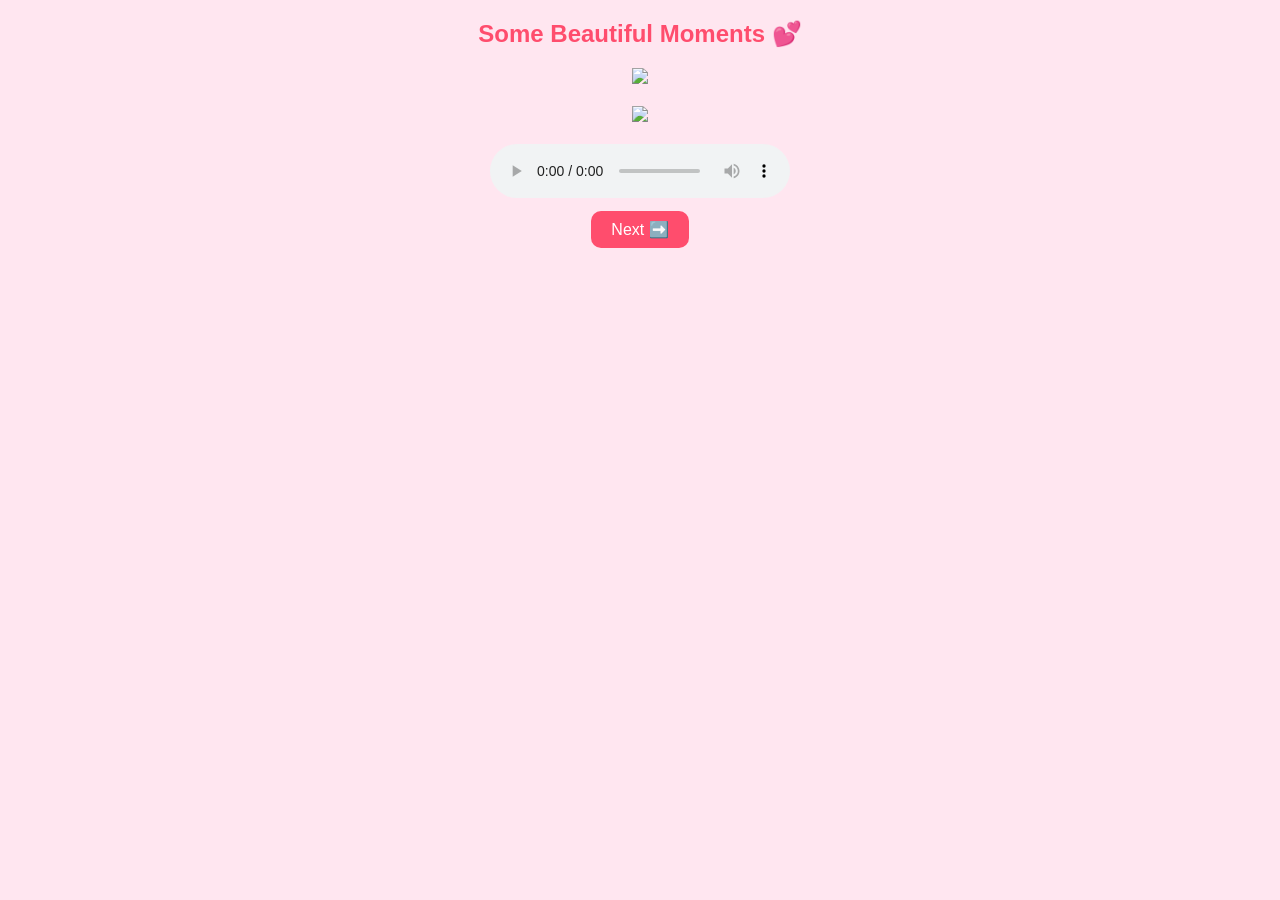
==== page1.html @ 83334585 "Create page1.html" ====
<!DOCTYPE html>
<html>
<head>
    <title>Our Memories ❤️</title>
    <link rel="stylesheet" href="style.css">
</head>
<body>

<h2>Some Beautiful Moments 💕</h2>

<img src="photo2.jpg" width="300">
<br><br>
<img src="photo3.jpg" width="300">

<br><br>

<audio controls autoplay loop>
    <source src="song2.mp3" type="audio/mpeg">
</audio>

<br><br>

<a href="page3.html">Next ➡️</a>

</body>
</html>
---- style.css ----
body {
    background-color: #ffe6f0;
    text-align: center;
    font-family: Arial;
}

h1, h2 {
    color: #ff4d6d;
}

a {
    text-decoration: none;
    color: white;
    background: #ff4d6d;
    padding: 10px 20px;
    border-radius: 10px;
}

input {
    padding: 10px;
    border-radius: 10px;
    border: 1px solid #ccc;
    text-align: center;
}

button {
    padding: 10px 20px;
    border: none;
    background: #ff4d6d;
    color: white;
    border-radius: 10px;
    cursor: pointer;
}
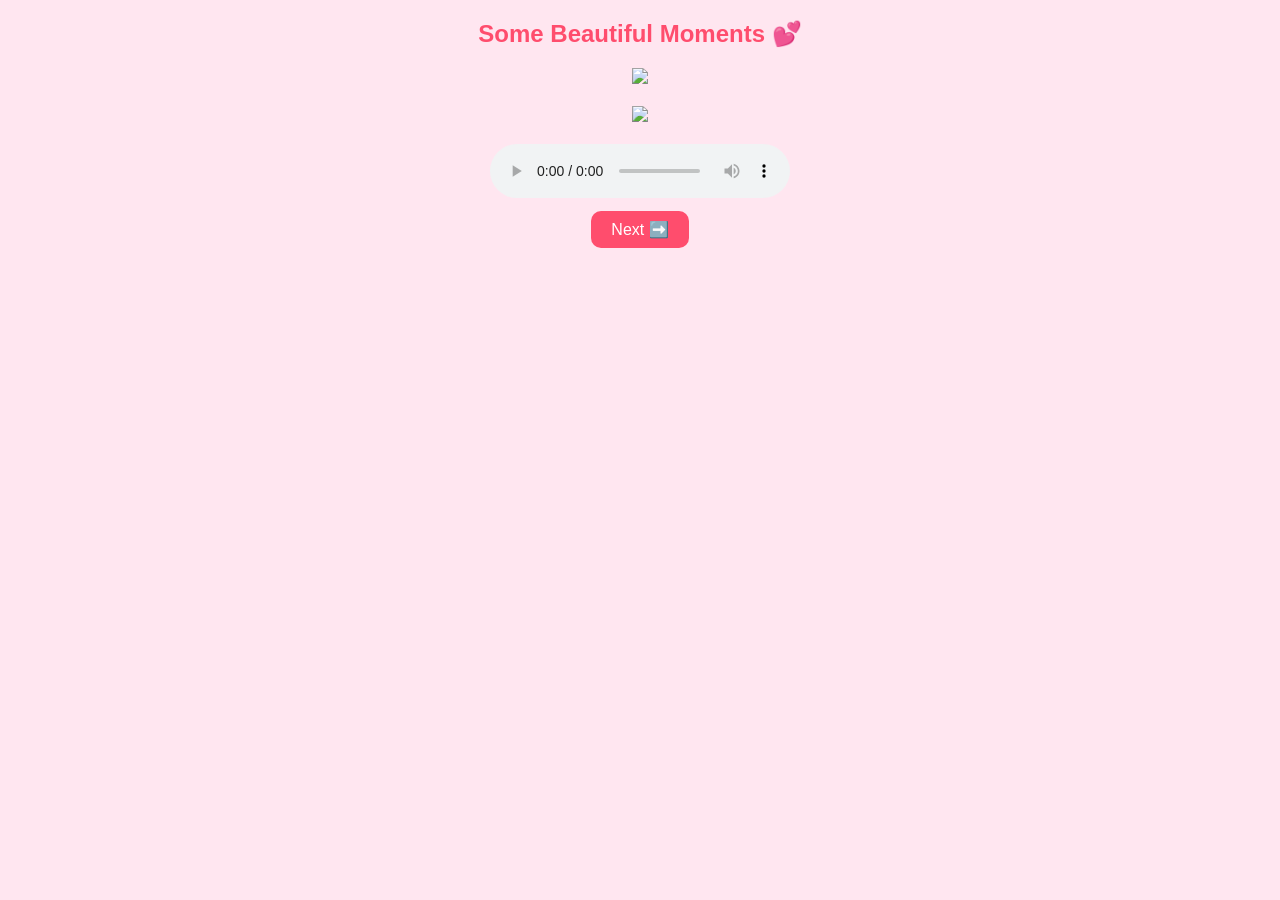
==== commit 1371f538: "Update page1.html" ====
--- a/page1.html
+++ b/page1.html
@@ -8,9 +8,9 @@
 
 <h2>Some Beautiful Moments 💕</h2>
 
+<img src="photo1.jpg" width="300">
+<br><br>
 <img src="photo2.jpg" width="300">
-<br><br>
-<img src="photo3.jpg" width="300">
 
 <br><br>
 
@@ -20,7 +20,7 @@
 
 <br><br>
 
-<a href="page3.html">Next ➡️</a>
+<a href="page2.html">Next ➡️</a>
 
 </body>
 </html>
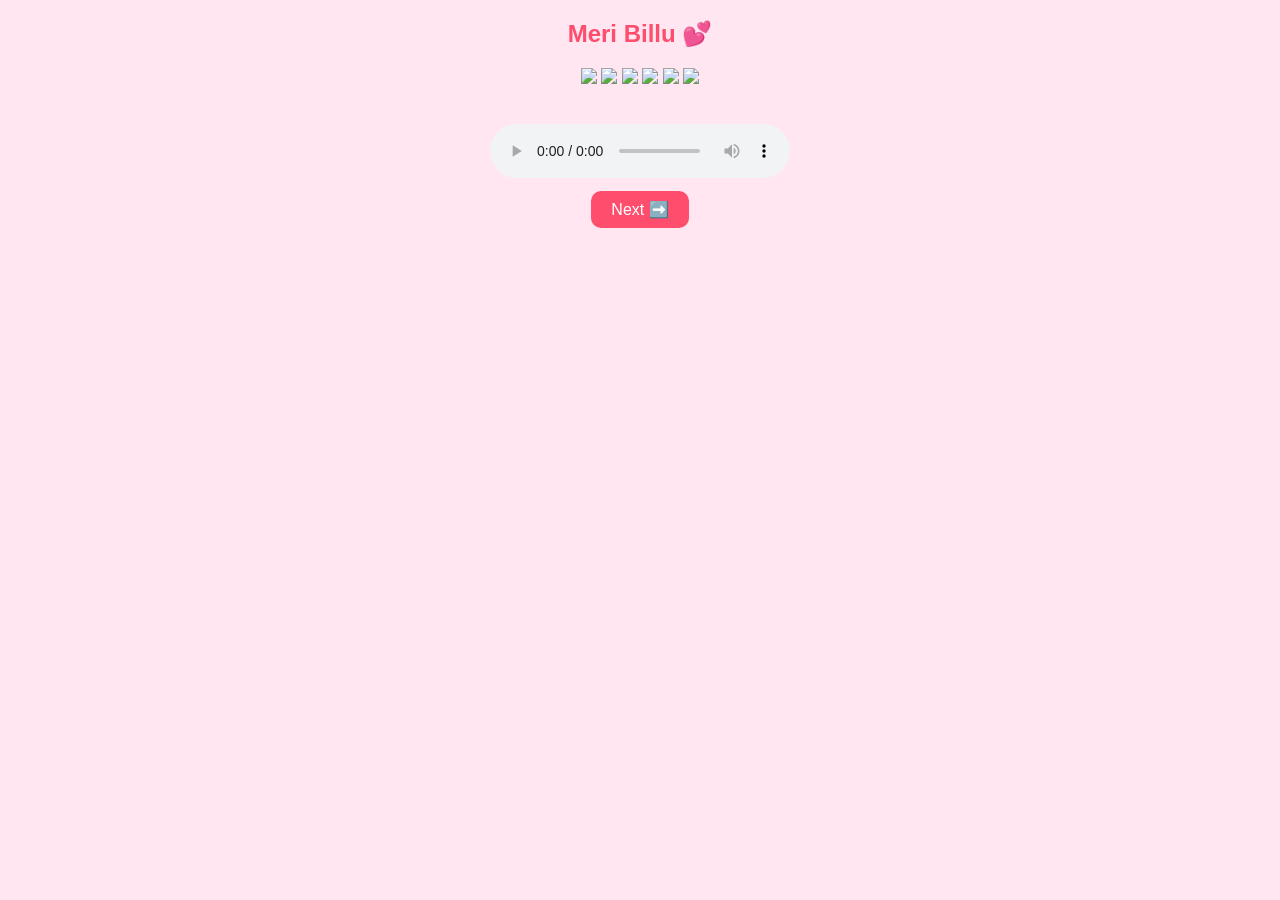
==== commit fa28fc1e: "Update page1.html" ====
--- a/page1.html
+++ b/page1.html
@@ -6,11 +6,17 @@
 </head>
 <body>
 
-<h2>Some Beautiful Moments 💕</h2>
+<h2>Meri Billu 💕</h2>
 
-<img src="photo1.jpg" width="300">
-<br><br>
-<img src="photo2.jpg" width="300">
+<div class="gallery">
+    <img src="k1.jpg">
+    <img src="k2.jpg">
+    <img src="k3.jpg">
+
+    <img src="k4.jpg">
+    <img src="k5.jpg">
+    <img src="k6.jpg">
+</div>
 
 <br><br>
 
--- a/style.css
+++ b/style.css
@@ -31,3 +31,36 @@
     border-radius: 10px;
     cursor: pointer;
 }
+
+.left-img {
+    position: fixed;
+    bottom: 10px;
+    left: 10px;
+    width: 120px;
+    border-radius: 10px;
+}
+
+.right-img {
+    position: fixed;
+    bottom: 10px;
+    right: 10px;
+    width: 120px;
+    border-radius: 10px;
+
+    /* mirror effect */
+    transform: scaleX(-1);
+}
+.left-img, .right-img {
+    background: transparent;
+    filter: drop-shadow(0px 4px 8px rgba(0,0,0,0.3));
+}
+
+.center-img {
+    display: block;
+    margin: 20px auto;
+    width: 300px;
+    border-radius: 15px;
+}
+.center-img {
+    box-shadow: 0px 6px 15px rgba(0,0,0,0.3);
+}
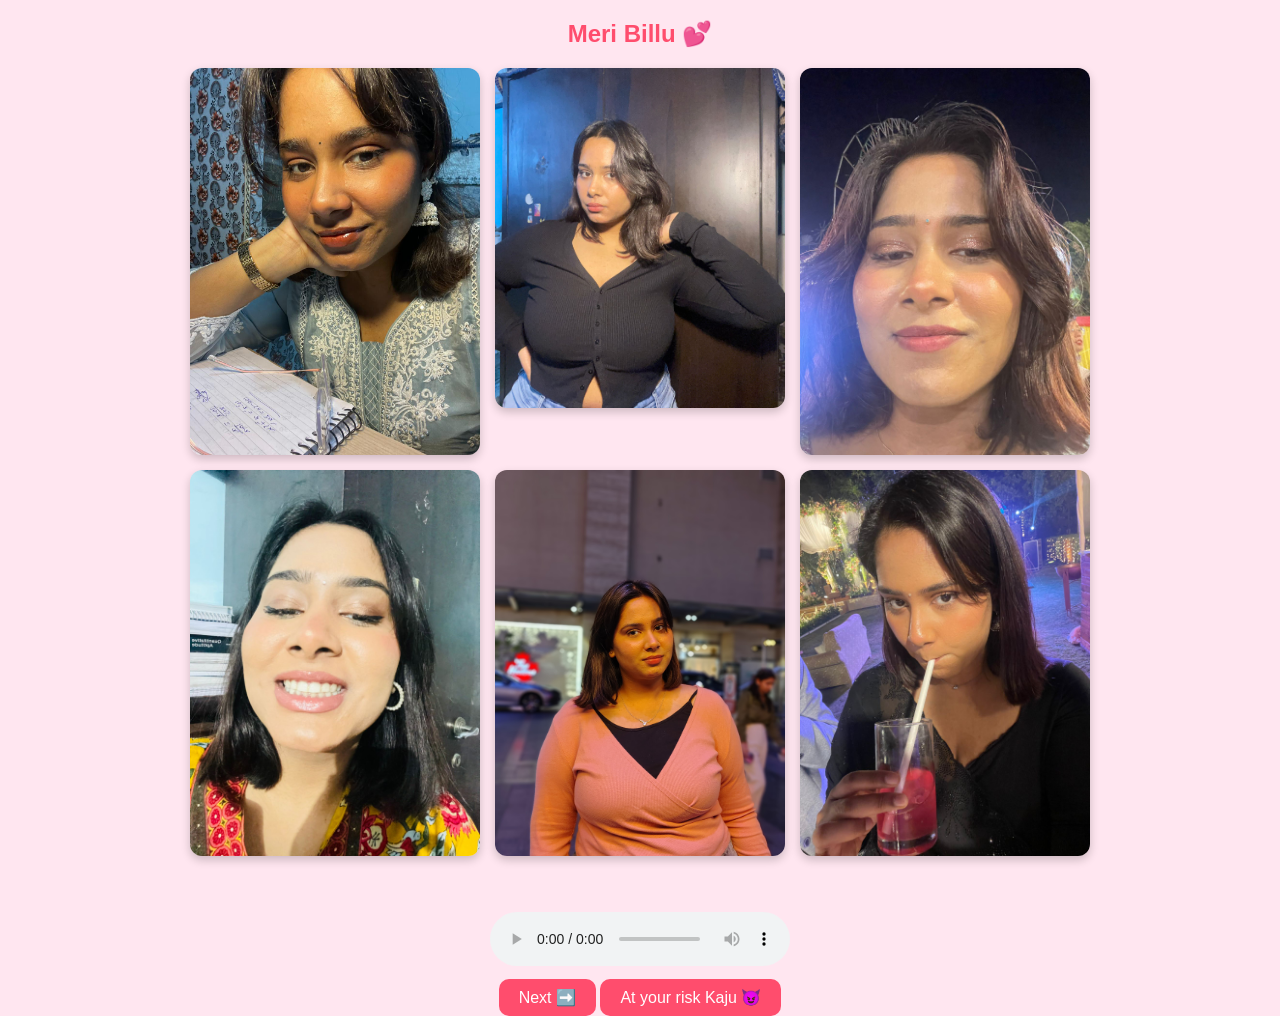
==== commit 7bae111d: "Update page1.html" ====
--- a/page1.html
+++ b/page1.html
@@ -26,7 +26,10 @@
 
 <br><br>
 
-<a href="page2.html">Next ➡️</a>
+<div class="button-container">
+    <a href="page2.html" class="btn">Next ➡️</a>
+    <a href="secret.html" class="btn risk">At your risk Kaju 😈</a>
+</div>
 
 </body>
 </html>
--- a/style.css
+++ b/style.css
@@ -64,3 +64,22 @@
 .center-img {
     box-shadow: 0px 6px 15px rgba(0,0,0,0.3);
 }
+
+.gallery {
+    display: grid;
+    grid-template-columns: repeat(3, 1fr);
+    gap: 15px;
+    max-width: 900px;
+    margin: 20px auto;
+}
+
+.gallery img {
+    width: 100%;
+    border-radius: 12px;
+    box-shadow: 0px 4px 10px rgba(0,0,0,0.2);
+}
+
+.gallery img:hover {
+    transform: scale(1.05);
+    transition: 0.3s;
+}
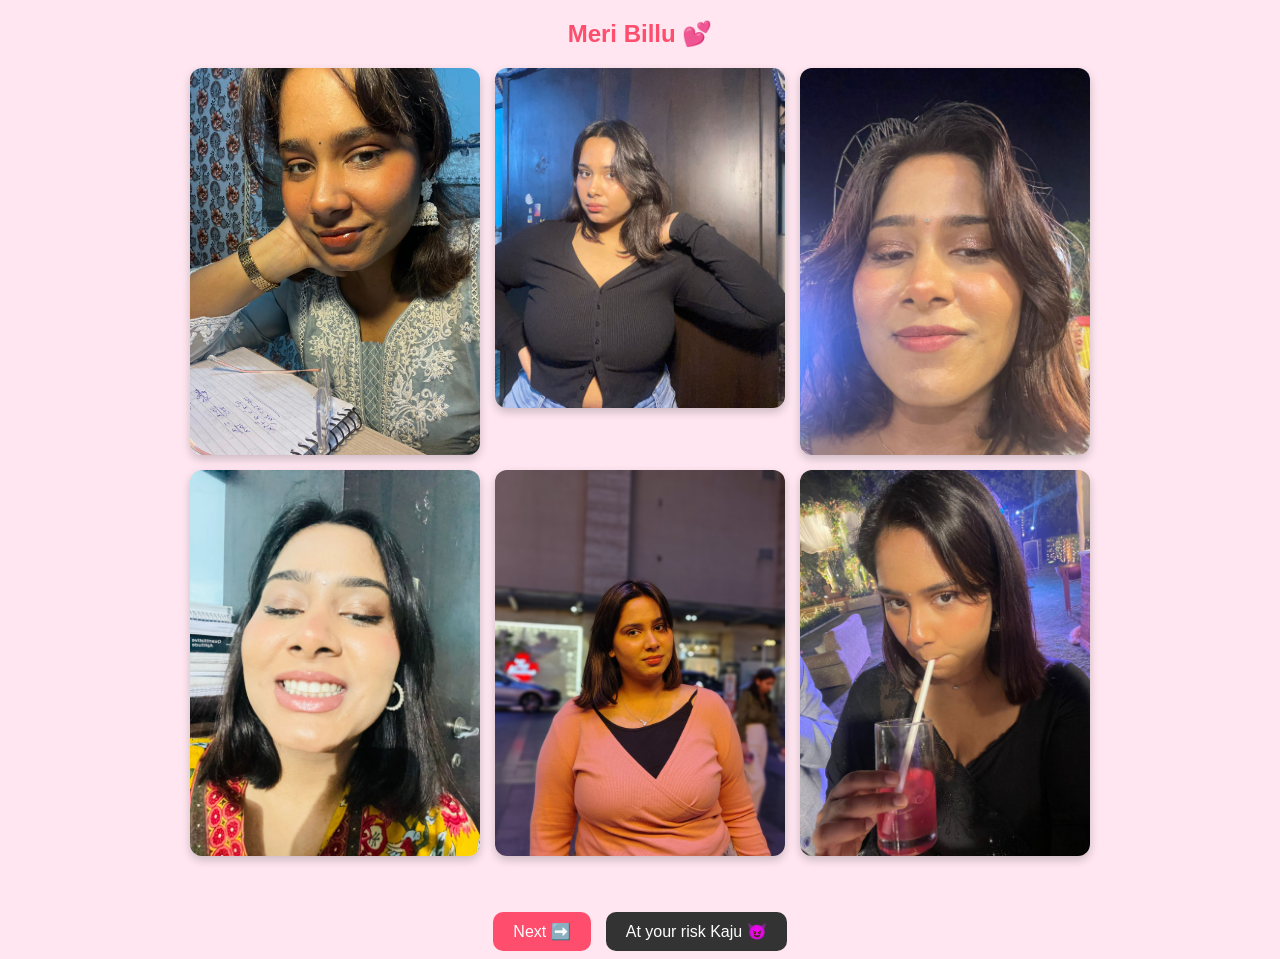
==== commit b5d6c5c5: "Update page1.html" ====
--- a/page1.html
+++ b/page1.html
@@ -20,12 +20,6 @@
 
 <br><br>
 
-<audio controls autoplay loop>
-    <source src="song2.mp3" type="audio/mpeg">
-</audio>
-
-<br><br>
-
 <div class="button-container">
     <a href="page2.html" class="btn">Next ➡️</a>
     <a href="secret.html" class="btn risk">At your risk Kaju 😈</a>
--- a/style.css
+++ b/style.css
@@ -83,3 +83,21 @@
     transform: scale(1.05);
     transition: 0.3s;
 }
+
+.button-container {
+    display: flex;
+    justify-content: center;
+    gap: 15px;
+}
+
+.btn {
+    text-decoration: none;
+    padding: 10px 20px;
+    background: #ff4d6d;
+    color: white;
+    border-radius: 10px;
+}
+
+.risk {
+    background: #333;
+}
